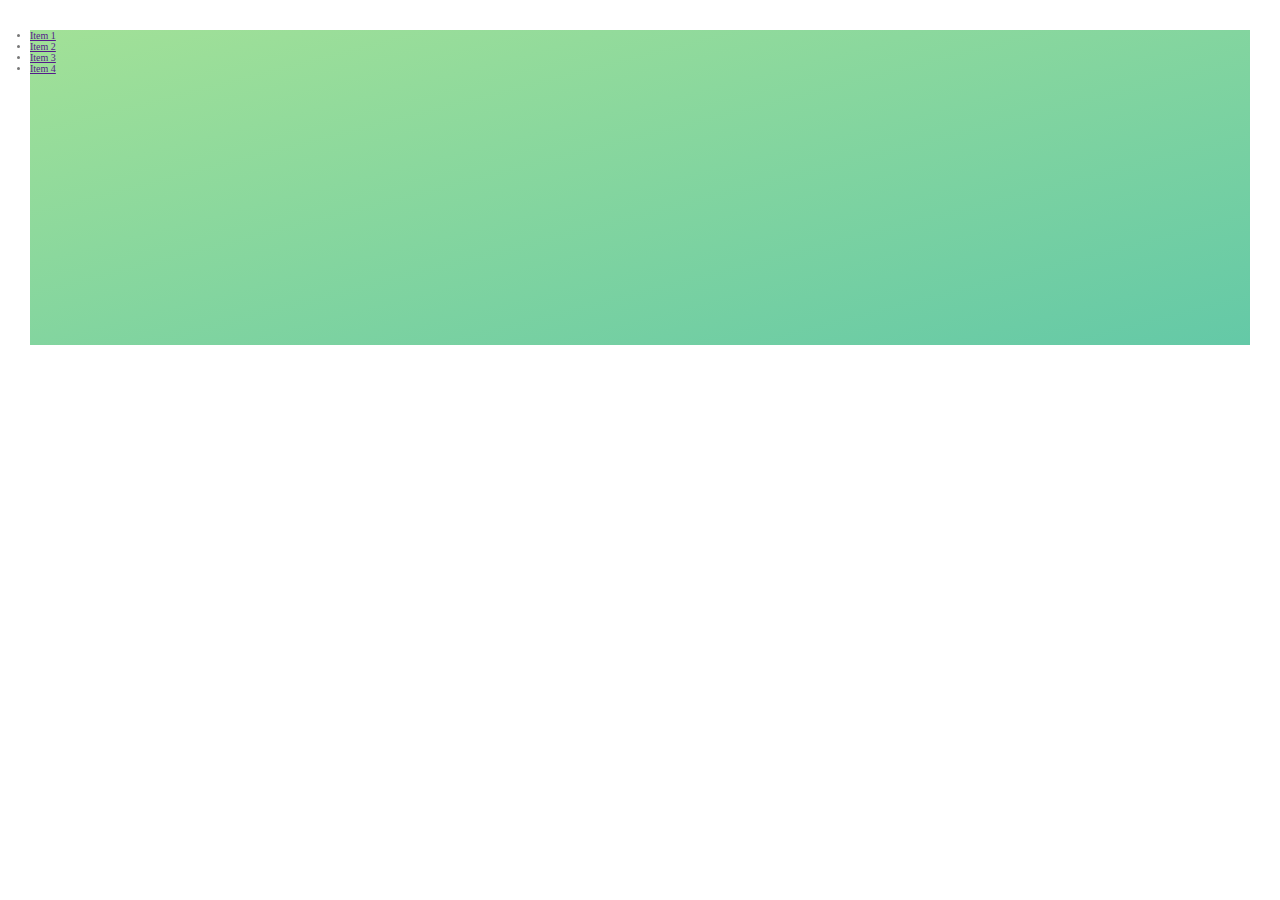
==== pages/contact.html @ 94f6b5d6 "Progress 1.0" ====
<!DOCTYPE html>
<html lang="en">
<head>
    <meta charset="UTF-8">
    <meta http-equiv="X-UA-Compatible" content="IE=edge">
    <meta name="viewport" content="width=device-width, initial-scale=1.0">
    <link rel="stylesheet" href="../styles/stylecontact.css">
    <title>Contact</title>
</head>
<body>
    <header class="header">
        <div class="navbar">
            <ul>
                <li><a href="">Item 1</a></li>
                <li><a href="">Item 2</a></li>
                <li><a href="">Item 3</a></li>
                <li><a href="">Item 4</a></li>
            </ul>
        </div>
    </header>
    <div class="info">
        
    </div>
</body>
</html>
---- styles/stylecontact.css ----
@import url('https://fonts.googleapis.com/css2?family=Cormorant+Garamond:ital@1&family=Crimson+Text&family=Hind+Madurai:wght@700&display=swap');
/* 
    #E9EFC0
    #B4E197
    #83BD75
    #4E944F


    #7ed56f
    #55c57a
    #28b485

    #FEFAE0
    #e9e7dd
*/


*,
*::after,
*::before{
    margin: 0;
    padding: 0;
    box-sizing: inherit;
    scroll-behavior: smooth;
}

html{
    font-size: 62.5%;
}

body{
    padding: 3rem;
    color: #777;
    box-sizing: border-box;
}

.header{
    height: 35vh;
    background: linear-gradient(to right bottom, #7ed56fb8, #28b485b8);
    
}
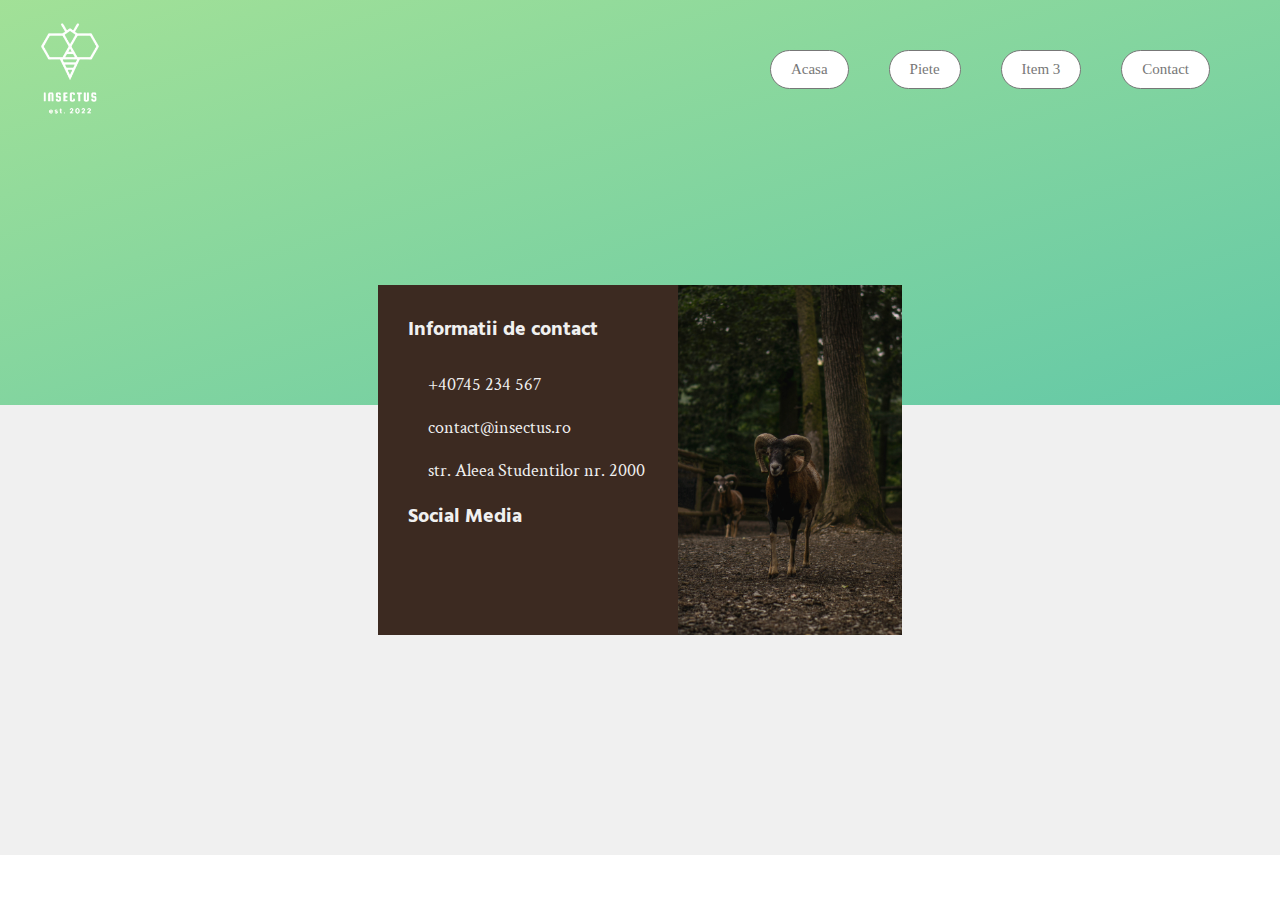
==== commit 079599ac: "Second commit" ====
--- a/pages/contact.html
+++ b/pages/contact.html
@@ -1,25 +1,57 @@
-<!DOCTYPE html>
-<html lang="en">
-<head>
-    <meta charset="UTF-8">
-    <meta http-equiv="X-UA-Compatible" content="IE=edge">
-    <meta name="viewport" content="width=device-width, initial-scale=1.0">
-    <link rel="stylesheet" href="../styles/stylecontact.css">
-    <title>Contact</title>
-</head>
-<body>
-    <header class="header">
-        <div class="navbar">
-            <ul>
-                <li><a href="">Item 1</a></li>
-                <li><a href="">Item 2</a></li>
-                <li><a href="">Item 3</a></li>
-                <li><a href="">Item 4</a></li>
-            </ul>
-        </div>
-    </header>
-    <div class="info">
-        
-    </div>
-</body>
+<!DOCTYPE html>
+<html lang="en">
+<head>
+    <meta charset="UTF-8">
+    <meta http-equiv="X-UA-Compatible" content="IE=edge">
+    <meta name="viewport" content="width=device-width, initial-scale=1.0">
+    <link rel="stylesheet" href="../styles/stylecontact.css">
+    <link rel="stylesheet" href="https://cdnjs.cloudflare.com/ajax/libs/font-awesome/6.3.0/css/all.min.css" integrity="sha512-SzlrxWUlpfuzQ+pcUCosxcglQRNAq/DZjVsC0lE40xsADsfeQoEypE+enwcOiGjk/bSuGGKHEyjSoQ1zVisanQ==" crossorigin="anonymous" referrerpolicy="no-referrer" />
+    <title>Contact</title>
+</head>
+<body>
+    <header class="header">
+        <div class="navbar">
+            <a href="index.html"><img src="../assets/logo_wobackground.png" alt="Logo" class="navbar__logo"></a>
+            <ul>
+                <a href="index.html"><li>Acasa</li></a>
+                <a href="piete.html"><li>Piete</li></a>
+                <a href="#"><li>Item 3</li></a>
+                <a href="contact.html"><li>Contact</li></a>
+            
+            </ul>
+        </div>
+    </header>
+    <section class="info">
+
+        <div class="info__card">
+            <div class="info__text">
+                <h2>Informatii de contact</h2>
+                <div class="section">
+                    <i class="fa-solid fa-phone"></i>
+                    <p>+40745 234 567</p>
+                </div>
+                <div class="section">
+                    <i class="fa-solid fa-envelope"></i>
+                    <p>contact@insectus.ro</p>
+                </div>
+                <div class="section">
+                    <i class="fa-solid fa-location-dot"></i>
+                    <p>str. Aleea Studentilor nr. 2000</p>
+                </div>
+
+                <h2>Social Media</h2>
+                <div class="media">
+                    <a href="" target="_blank"><i class="fa-brands fa-instagram"></i></a>
+                    <a href="" target="_blank"><i class="fa-brands fa-facebook"></i></a>
+                    <a href="" target="_blank"><i class="fa-brands fa-twitter"></i></a>
+                </div>
+                
+            </div>
+            <div class="info__img">
+                <img src="../assets/infoPhoto.jpg" alt="Poza Contact">
+            </div>
+        </div>
+        
+    </section>
+</body>
 </html>--- a/styles/stylecontact.css
+++ b/styles/stylecontact.css
@@ -1,41 +1,137 @@
-@import url('https://fonts.googleapis.com/css2?family=Cormorant+Garamond:ital@1&family=Crimson+Text&family=Hind+Madurai:wght@700&display=swap');
-/* 
-    #E9EFC0
-    #B4E197
-    #83BD75
-    #4E944F
-
-
-    #7ed56f
-    #55c57a
-    #28b485
-
-    #FEFAE0
-    #e9e7dd
-*/
-
-
-*,
-*::after,
-*::before{
-    margin: 0;
-    padding: 0;
-    box-sizing: inherit;
-    scroll-behavior: smooth;
-}
-
-html{
-    font-size: 62.5%;
-}
-
-body{
-    padding: 3rem;
-    color: #777;
-    box-sizing: border-box;
-}
-
-.header{
-    height: 35vh;
-    background: linear-gradient(to right bottom, #7ed56fb8, #28b485b8);
-    
+@import url('https://fonts.googleapis.com/css2?family=Cormorant+Garamond:ital@1&family=Crimson+Text&family=Hind+Madurai:wght@700&display=swap');
+/* 
+    #E9EFC0
+    #B4E197
+    #83BD75
+    #4E944F
+
+
+    #7ed56f
+    #55c57a
+    #28b485
+
+    #FEFAE0
+    #e9e7dd
+*/
+
+
+*,
+*::after,
+*::before{
+    margin: 0;
+    padding: 0;
+    box-sizing: inherit;
+    scroll-behavior: smooth;
+}
+
+html{
+    font-size: 62.5%;
+}
+
+body{
+    
+    color: #777;
+    box-sizing: border-box;
+}
+
+.header{
+    height: 45vh;
+    background: linear-gradient(to right bottom, #7ed56fb8, #28b485b8);
+    
+}
+
+.navbar{
+    display: flex;
+    flex-direction: row;
+    justify-content: space-between;
+}
+
+.navbar ul{
+    display: flex;
+    justify-content: space-around;
+    margin: 5rem;
+    list-style-type: none;
+}
+
+.navbar li{
+    padding: 1rem 2rem;
+    margin: auto 2rem;
+    border-radius: 3rem;
+    border: 1px solid #777;
+    background-color: #fff;
+    transition: all .3s ease-in;
+}
+
+.navbar li:hover{
+    background-color: #777;
+    color: #fff;
+    
+    transition: all .2s ease-out;
+}
+
+.navbar a{
+    text-decoration: none;
+    color: #777;
+    font-size: 1.5rem;
+  
+}
+
+.navbar__logo{
+    height: 14rem;
+}
+
+.info{
+    background-color: #f0f0f0;
+    padding: 8rem;
+    height: 50vh;
+}
+
+.info__card{
+    display: flex;
+    flex-direction: row;
+    margin-top: 6rem;
+    justify-content: center;
+    margin-top: -20rem;
+}
+
+.info__text{
+    height: 35rem;
+    width: 30rem;
+    padding: 3rem;
+    background-color: #3C2A21;
+    color: #f0f0f0;
+    
+}
+
+.info__img img{
+    height: 35rem;
+}
+
+.info__text h2{
+    font-size: 2rem;
+    font-family: 'Hind Madurai', 'sans-serif';
+    margin-bottom: 3rem;
+}
+
+.section{
+    display: flex;
+    margin-bottom: 1rem;
+}
+
+.section p{
+    font-family: 'Crimson Text', 'sans-serif';
+    font-size: 1.8rem;
+    margin-left: 2rem;
+    margin-bottom: 1rem;
+}
+
+.section i{
+    color: #fff;
+    font-size: 1.5rem;
+}
+
+.media i{
+    color: #fff;
+    font-size: 3rem;
+    margin-right: 4rem;
 }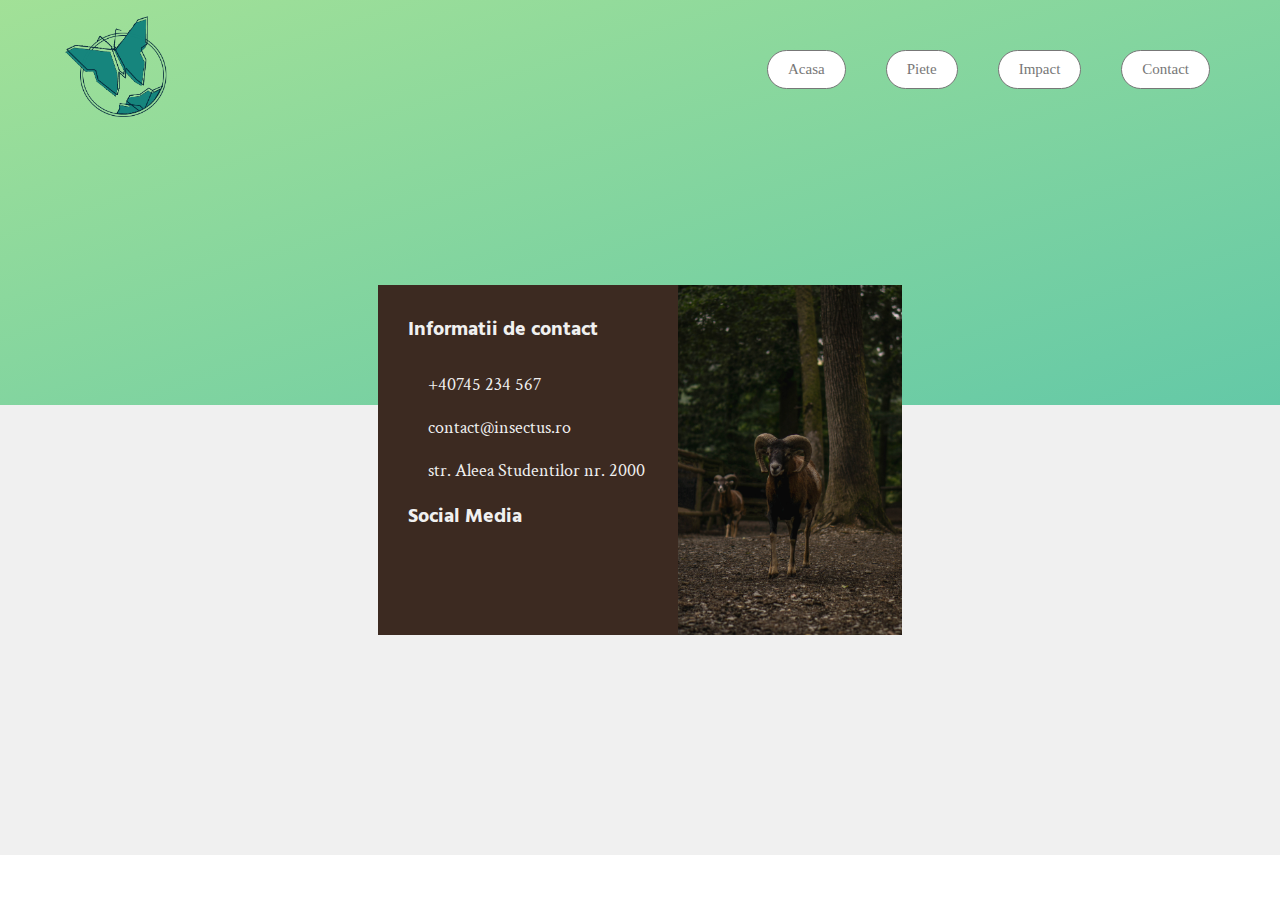
==== commit c3514176: "init" ====
--- a/pages/contact.html
+++ b/pages/contact.html
@@ -11,11 +11,11 @@
 <body>
     <header class="header">
         <div class="navbar">
-            <a href="index.html"><img src="../assets/logo_wobackground.png" alt="Logo" class="navbar__logo"></a>
+            <a href="index.html"><img src="../assets/logo.png" alt="Logo" class="navbar__logo"></a>
             <ul>
                 <a href="index.html"><li>Acasa</li></a>
                 <a href="piete.html"><li>Piete</li></a>
-                <a href="#"><li>Item 3</li></a>
+                <a href="impact.html"><li>Impact</li></a>
                 <a href="contact.html"><li>Contact</li></a>
             
             </ul>
--- a/styles/stylecontact.css
+++ b/styles/stylecontact.css
@@ -77,7 +77,7 @@
 }
 
 .navbar__logo{
-    height: 14rem;
+    height: 20rem;
 }
 
 .info{
